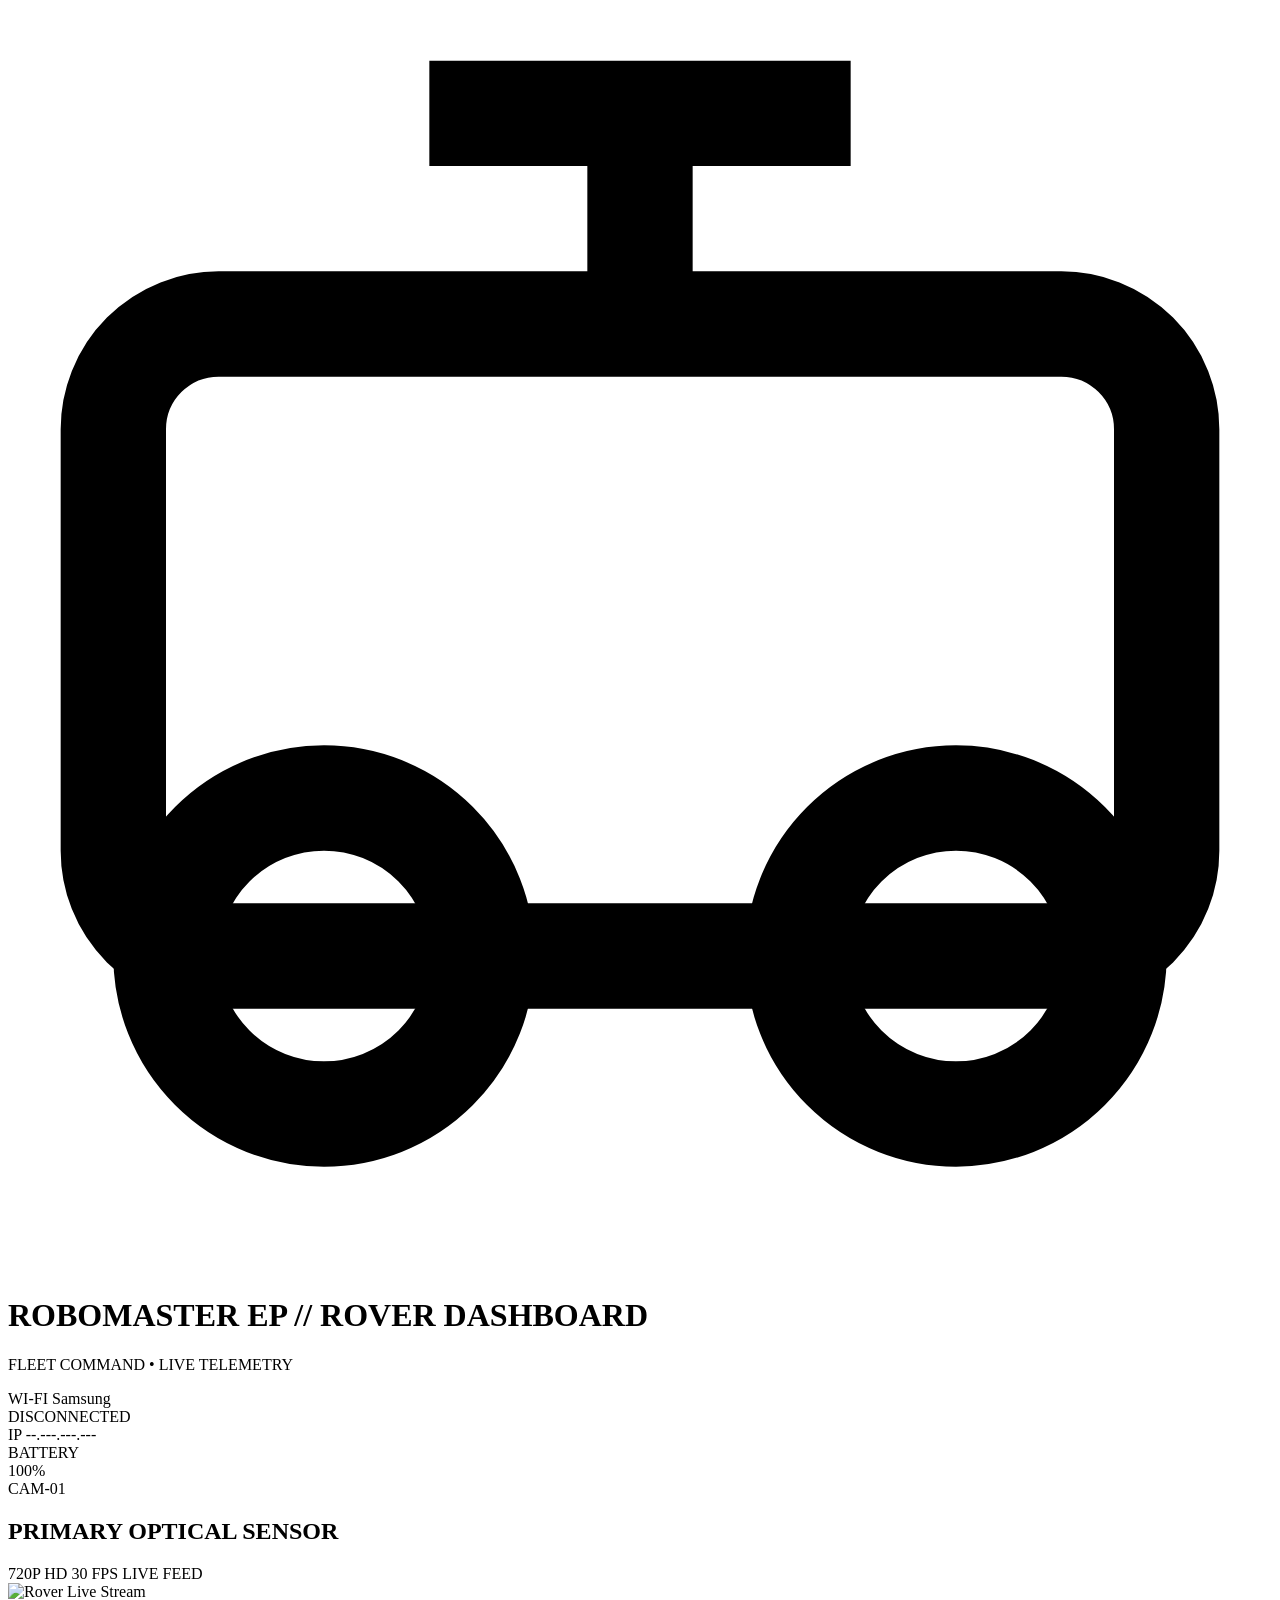
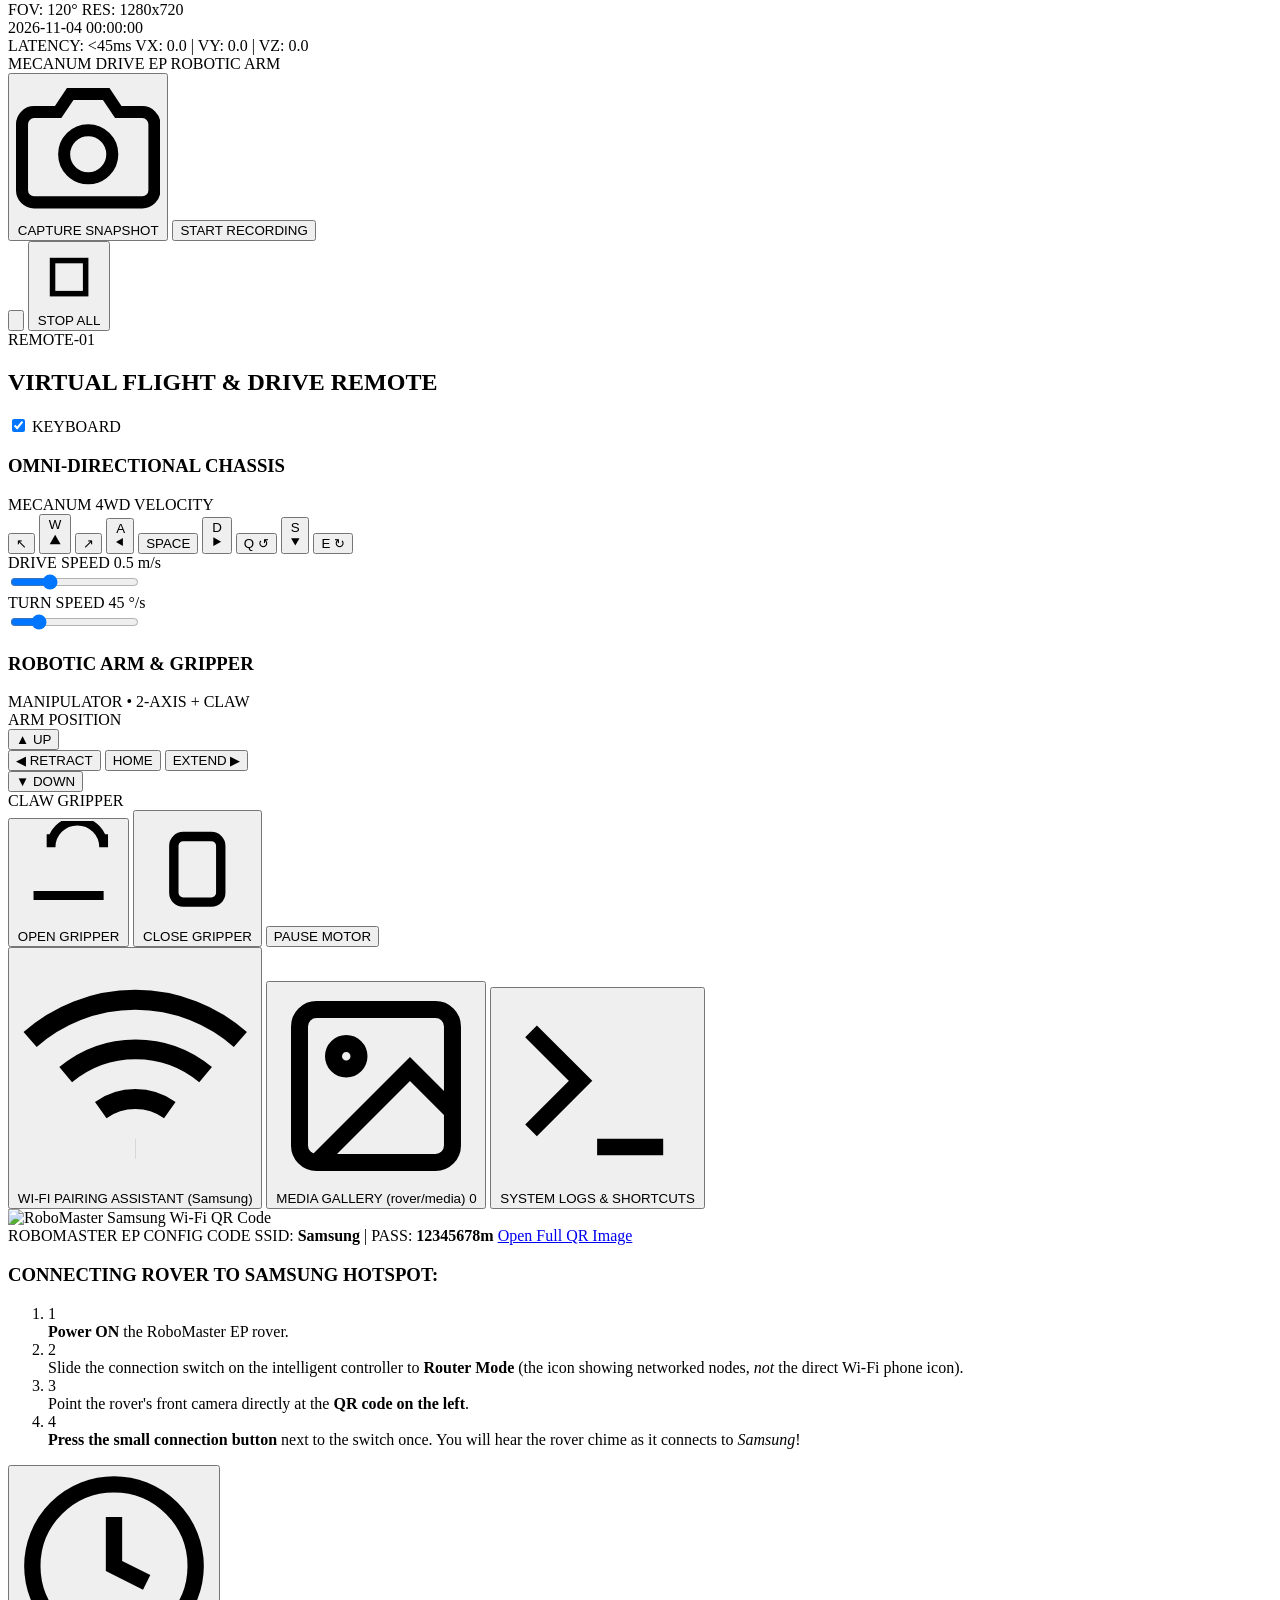
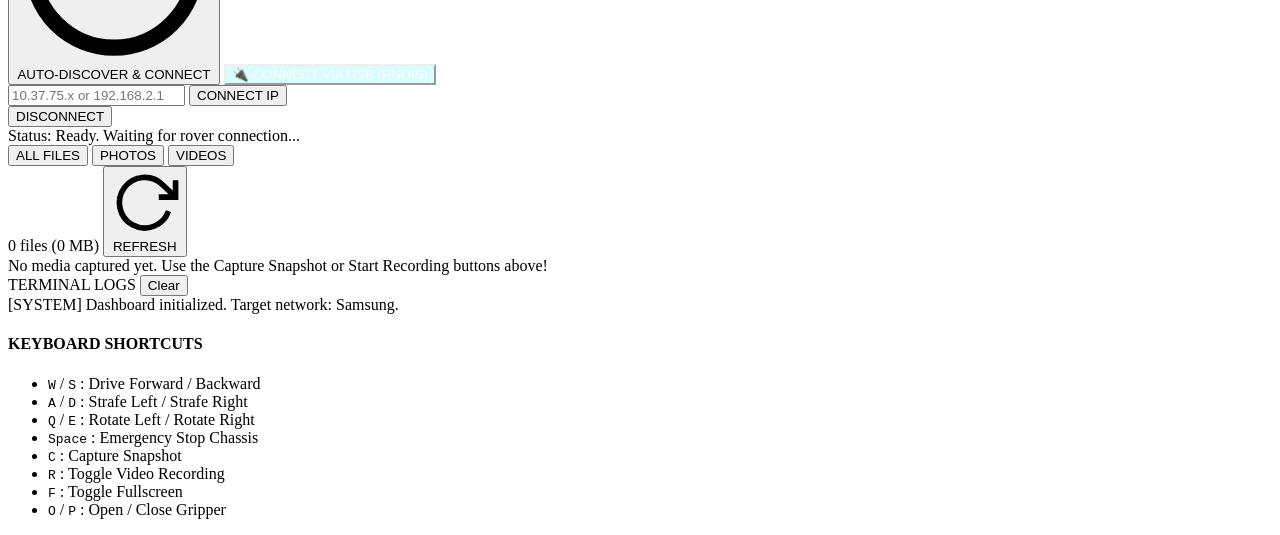
==== rover/templates/index.html @ 51dfbae3 "drone+rover" ====
<!DOCTYPE html>
<html lang="en">
<head>
  <meta charset="UTF-8">
  <meta name="viewport" content="width=device-width, initial-scale=1.0">
  <title>DJI RoboMaster EP Rover — Mission Command</title>
  <link rel="stylesheet" href="/static/css/style.css">
  <link rel="preconnect" href="https://fonts.googleapis.com">
  <link rel="preconnect" href="https://fonts.gstatic.com" crossorigin>
  <link href="https://fonts.googleapis.com/css2?family=Chakra+Petch:wght@400;500;600;700&family=JetBrains+Mono:wght@400;500;700&display=swap" rel="stylesheet">
</head>
<body>
  <div class="app-container">
    <!-- TOP NAVIGATION & STATUS BAR -->
    <header class="top-nav">
      <div class="nav-brand">
        <div class="logo-icon">
          <svg viewBox="0 0 24 24" fill="none" stroke="currentColor" stroke-width="2">
            <rect x="2" y="6" width="20" height="12" rx="2"></rect>
            <circle cx="6" cy="18" r="3"></circle>
            <circle cx="18" cy="18" r="3"></circle>
            <path d="M12 6V2"></path>
            <path d="M8 2h8"></path>
          </svg>
        </div>
        <div class="brand-text">
          <h1>ROBOMASTER EP <span>// ROVER DASHBOARD</span></h1>
          <p class="sub">FLEET COMMAND &bull; LIVE TELEMETRY</p>
        </div>
      </div>

      <div class="nav-metrics">
        <!-- Wi-Fi Network -->
        <div class="metric-pill">
          <span class="label">WI-FI</span>
          <span class="value" id="wifiSsid">Samsung</span>
        </div>

        <!-- Connection Status -->
        <div class="metric-pill status-pill" id="connStatusPill">
          <span class="indicator-dot" id="statusDot"></span>
          <span class="value" id="statusText">DISCONNECTED</span>
        </div>

        <!-- IP Address -->
        <div class="metric-pill">
          <span class="label">IP</span>
          <span class="value mono" id="roverIp">--.---.---.---</span>
        </div>

        <!-- Battery -->
        <div class="metric-pill battery-pill">
          <span class="label">BATTERY</span>
          <div class="battery-bar-wrap">
            <div class="battery-bar-fill" id="batteryBar" style="width: 100%;"></div>
          </div>
          <span class="value mono" id="batteryText">100%</span>
        </div>

        <!-- Live Recording Indicator -->
        <div class="metric-pill rec-pill" id="recPill" style="display: none;">
          <span class="rec-dot"></span>
          <span class="label">REC</span>
          <span class="value mono" id="recTimer">00:00</span>
        </div>
      </div>
    </header>

    <!-- MAIN DASHBOARD CONTENT -->
    <main class="dashboard-grid">
      <!-- LEFT COLUMN: VIDEO FEED & CAMERA CONTROLS -->
      <section class="video-section card">
        <div class="card-header">
          <div class="header-title">
            <span class="badge">CAM-01</span>
            <h2>PRIMARY OPTICAL SENSOR</h2>
          </div>
          <div class="header-tags">
            <span class="tag">720P HD</span>
            <span class="tag" id="fpsTag">30 FPS</span>
            <span class="tag live-tag">LIVE FEED</span>
          </div>
        </div>

        <div class="video-container" id="videoContainer">
          <img id="videoFeed" src="/video_feed" alt="Rover Live Stream">
          
          <!-- Tactical HUD Overlay -->
          <div class="hud-overlay">
            <div class="hud-corner top-left">
              <span>FOV: 120&deg;</span>
              <span>RES: 1280x720</span>
            </div>
            <div class="hud-corner top-right">
              <span id="hudTimestamp">2026-11-04 00:00:00</span>
              <span id="hudRecordingTag" class="hud-rec" style="display: none;">[RECORDING ACTIVE]</span>
            </div>
            <div class="hud-crosshair">
              <div class="crosshair-circle"></div>
              <div class="crosshair-line h-left"></div>
              <div class="crosshair-line h-right"></div>
              <div class="crosshair-line v-top"></div>
              <div class="crosshair-line v-bottom"></div>
            </div>
            <div class="hud-corner bottom-left">
              <span>LATENCY: &lt;45ms</span>
              <span id="hudSpeeds">VX: 0.0 | VY: 0.0 | VZ: 0.0</span>
            </div>
            <div class="hud-corner bottom-right">
              <span>MECANUM DRIVE</span>
              <span>EP ROBOTIC ARM</span>
            </div>
          </div>

          <!-- Flash Overlay for photo capture -->
          <div class="camera-flash" id="cameraFlash"></div>
        </div>

        <!-- Action Toolbar -->
        <div class="video-toolbar">
          <div class="btn-group primary-actions">
            <!-- Capture Snapshot -->
            <button class="btn btn-primary" id="btnCapture">
              <svg viewBox="0 0 24 24" fill="none" stroke="currentColor" stroke-width="2" class="btn-icon">
                <path d="M23 19a2 2 0 0 1-2 2H3a2 2 0 0 1-2-2V8a2 2 0 0 1 2-2h4l2-3h6l2 3h4a2 2 0 0 1 2 2z"></path>
                <circle cx="12" cy="13" r="4"></circle>
              </svg>
              <span>CAPTURE SNAPSHOT</span>
            </button>

            <!-- Start/Stop Recording -->
            <button class="btn btn-record" id="btnRecord">
              <span class="record-symbol"></span>
              <span id="recordBtnLabel">START RECORDING</span>
            </button>
          </div>

          <div class="btn-group secondary-actions">
            <!-- Fullscreen -->
            <button class="btn btn-secondary" id="btnFullscreen" title="Fullscreen Video">
              <svg viewBox="0 0 24 24" fill="none" stroke="currentColor" stroke-width="2" class="btn-icon">
                <path d="M8 3H5a2 2 0 0 0-2 2v3m18 0V5a2 2 0 0 0-2-2h-3m0 18h3a2 2 0 0 0 2-2v-3M3 16v3a2 2 0 0 0 2 2h3"></path>
              </svg>
            </button>

            <!-- Emergency Stop -->
            <button class="btn btn-danger" id="btnEmergencyStop" title="Emergency Stop Chassis">
              <svg viewBox="0 0 24 24" fill="none" stroke="currentColor" stroke-width="2" class="btn-icon">
                <rect x="6" y="6" width="12" height="12"></rect>
              </svg>
              <span>STOP ALL</span>
            </button>
          </div>
        </div>
      </section>

      <!-- RIGHT COLUMN: VIRTUAL REMOTE CONTROLLER -->
      <section class="controls-section card">
        <div class="card-header">
          <div class="header-title">
            <span class="badge">REMOTE-01</span>
            <h2>VIRTUAL FLIGHT &amp; DRIVE REMOTE</h2>
          </div>
          <div class="header-toggle">
            <label class="switch-wrap">
              <input type="checkbox" id="kbToggle" checked>
              <span class="switch-slider"></span>
              <span class="switch-label">KEYBOARD</span>
            </label>
          </div>
        </div>

        <div class="remote-body">
          <!-- CHASSIS SECTION -->
          <div class="control-panel">
            <div class="panel-heading">
              <h3>OMNI-DIRECTIONAL CHASSIS</h3>
              <span class="panel-subtitle">MECANUM 4WD VELOCITY</span>
            </div>

            <!-- Virtual D-PAD / Omnidirectional Pad -->
            <div class="dpad-container">
              <div class="dpad-grid">
                <!-- Diagonal Left-Forward -->
                <button class="dpad-btn diag-btn" data-vx="0.4" data-vy="-0.4" data-vz="0" title="Diagonal Forward-Left">
                  &#8598;
                </button>
                <!-- Forward -->
                <button class="dpad-btn primary-dir" id="btnFwd" data-vx="0.5" data-vy="0" data-vz="0" title="Forward (W)">
                  <span class="key-hint">W</span>
                  <svg viewBox="0 0 24 24" fill="currentColor"><polygon points="12,4 4,18 20,18"/></svg>
                </button>
                <!-- Diagonal Right-Forward -->
                <button class="dpad-btn diag-btn" data-vx="0.4" data-vy="0.4" data-vz="0" title="Diagonal Forward-Right">
                  &#8599;
                </button>

                <!-- Strafe Left -->
                <button class="dpad-btn primary-dir" id="btnLeft" data-vx="0" data-vy="-0.5" data-vz="0" title="Strafe Left (A)">
                  <span class="key-hint">A</span>
                  <svg viewBox="0 0 24 24" fill="currentColor"><polygon points="4,12 18,4 18,20"/></svg>
                </button>
                <!-- Stop Center -->
                <button class="dpad-btn center-stop" id="btnStop" data-vx="0" data-vy="0" data-vz="0" title="Stop (Space)">
                  <span class="key-hint">SPACE</span>
                  <div class="stop-box"></div>
                </button>
                <!-- Strafe Right -->
                <button class="dpad-btn primary-dir" id="btnRight" data-vx="0" data-vy="0.5" data-vz="0" title="Strafe Right (D)">
                  <span class="key-hint">D</span>
                  <svg viewBox="0 0 24 24" fill="currentColor"><polygon points="20,12 6,4 6,20"/></svg>
                </button>

                <!-- Rotate Left -->
                <button class="dpad-btn rotate-btn" id="btnRotLeft" data-vx="0" data-vy="0" data-vz="-45" title="Rotate Left (Q)">
                  <span class="key-hint">Q</span>
                  &#8634;
                </button>
                <!-- Backward -->
                <button class="dpad-btn primary-dir" id="btnBack" data-vx="-0.5" data-vy="0" data-vz="0" title="Backward (S)">
                  <span class="key-hint">S</span>
                  <svg viewBox="0 0 24 24" fill="currentColor"><polygon points="12,20 4,6 20,6"/></svg>
                </button>
                <!-- Rotate Right -->
                <button class="dpad-btn rotate-btn" id="btnRotRight" data-vx="0" data-vy="0" data-vz="45" title="Rotate Right (E)">
                  <span class="key-hint">E</span>
                  &#8635;
                </button>
              </div>
            </div>

            <!-- Speed Sliders -->
            <div class="sliders-wrap">
              <div class="slider-row">
                <div class="slider-meta">
                  <span class="slider-name">DRIVE SPEED</span>
                  <span class="slider-val" id="driveSpeedVal">0.5 m/s</span>
                </div>
                <input type="range" id="driveSpeedRange" min="0.1" max="1.5" step="0.1" value="0.5">
              </div>

              <div class="slider-row">
                <div class="slider-meta">
                  <span class="slider-name">TURN SPEED</span>
                  <span class="slider-val" id="turnSpeedVal">45 &deg;/s</span>
                </div>
                <input type="range" id="turnSpeedRange" min="15" max="180" step="5" value="45">
              </div>
            </div>
          </div>

          <!-- ROBOTIC ARM & GRIPPER SECTION -->
          <div class="control-panel">
            <div class="panel-heading">
              <h3>ROBOTIC ARM &amp; GRIPPER</h3>
              <span class="panel-subtitle" id="armStatusSubtitle">MANIPULATOR &bull; 2-AXIS + CLAW</span>
            </div>

            <div class="arm-gripper-grid">
              <!-- Arm Controls -->
              <div class="sub-ctrl-box">
                <span class="box-title">ARM POSITION</span>
                <div class="arm-buttons">
                  <button class="btn btn-ctrl" id="btnArmUp" data-x="0" data-y="20" title="Arm Pitch Up">
                    <span>&#9650; UP</span>
                  </button>
                  <div class="arm-h-row">
                    <button class="btn btn-ctrl" id="btnArmBack" data-x="-20" data-y="0" title="Arm Retract">
                      <span>&#9664; RETRACT</span>
                    </button>
                    <button class="btn btn-ctrl btn-recenter" id="btnArmRecenter" title="Arm Reset">
                      <span>HOME</span>
                    </button>
                    <button class="btn btn-ctrl" id="btnArmFwd" data-x="20" data-y="0" title="Arm Extend">
                      <span>EXTEND &#9654;</span>
                    </button>
                  </div>
                  <button class="btn btn-ctrl" id="btnArmDown" data-x="0" data-y="-20" title="Arm Pitch Down">
                    <span>&#9660; DOWN</span>
                  </button>
                </div>
              </div>

              <!-- Gripper Controls -->
              <div class="sub-ctrl-box">
                <span class="box-title">CLAW GRIPPER</span>
                <div class="gripper-buttons">
                  <button class="btn btn-ctrl btn-gripper-open" id="btnGripperOpen" data-action="open">
                    <svg viewBox="0 0 24 24" fill="none" stroke="currentColor" stroke-width="2" class="btn-icon">
                      <path d="M8 3v3a6 6 0 0 1 12 0V3"></path>
                      <path d="M4 17h16"></path>
                    </svg>
                    <span>OPEN GRIPPER</span>
                  </button>

                  <button class="btn btn-ctrl btn-gripper-close" id="btnGripperClose" data-action="close">
                    <svg viewBox="0 0 24 24" fill="none" stroke="currentColor" stroke-width="2" class="btn-icon">
                      <rect x="7" y="5" width="10" height="14" rx="2"></rect>
                    </svg>
                    <span>CLOSE GRIPPER</span>
                  </button>

                  <button class="btn btn-ctrl" id="btnGripperPause" data-action="pause">
                    <span>PAUSE MOTOR</span>
                  </button>
                </div>
              </div>
            </div>
          </div>
        </div>
      </section>
    </main>

    <!-- BOTTOM SECTION: TABS (WIFI SETUP / MEDIA GALLERY / SYSTEM LOGS) -->
    <section class="bottom-tabs card">
      <div class="tabs-header">
        <button class="tab-btn active" data-tab="tabWifi">
          <svg viewBox="0 0 24 24" fill="none" stroke="currentColor" stroke-width="2" class="tab-icon">
            <path d="M5 12.55a11 11 0 0 1 14.08 0"></path>
            <path d="M1.42 9a16 16 0 0 1 21.16 0"></path>
            <path d="M8.53 16.11a6 6 0 0 1 6.95 0"></path>
            <line x1="12" y1="20" x2="12.01" y2="20"></line>
          </svg>
          <span>WI-FI PAIRING ASSISTANT (Samsung)</span>
        </button>

        <button class="tab-btn" data-tab="tabMedia">
          <svg viewBox="0 0 24 24" fill="none" stroke="currentColor" stroke-width="2" class="tab-icon">
            <rect x="3" y="3" width="18" height="18" rx="2"></rect>
            <circle cx="8.5" cy="8.5" r="1.5"></circle>
            <polyline points="21 15 16 10 5 21"></polyline>
          </svg>
          <span>MEDIA GALLERY (rover/media)</span>
          <span class="pill-badge" id="mediaCountBadge">0</span>
        </button>

        <button class="tab-btn" data-tab="tabLogs">
          <svg viewBox="0 0 24 24" fill="none" stroke="currentColor" stroke-width="2" class="tab-icon">
            <polyline points="4 17 10 11 4 5"></polyline>
            <line x1="12" y1="19" x2="20" y2="19"></line>
          </svg>
          <span>SYSTEM LOGS &amp; SHORTCUTS</span>
        </button>
      </div>

      <div class="tabs-body">
        <!-- TAB 1: WI-FI SETUP -->
        <div class="tab-pane active" id="tabWifi">
          <div class="wifi-setup-grid">
            <!-- QR Code Card -->
            <div class="qr-display-box">
              <div class="qr-frame">
                <img id="qrCodeImg" src="/api/wifi/qr" alt="RoboMaster Samsung Wi-Fi QR Code">
              </div>
              <div class="qr-meta">
                <span class="qr-title">ROBOMASTER EP CONFIG CODE</span>
                <span class="qr-creds">SSID: <strong>Samsung</strong> | PASS: <strong>12345678m</strong></span>
                <a href="/api/wifi/qr" target="_blank" class="link-btn">Open Full QR Image</a>
              </div>
            </div>

            <!-- Instructions & Actions -->
            <div class="wifi-instructions">
              <h3>CONNECTING ROVER TO SAMSUNG HOTSPOT:</h3>
              <ol class="step-list">
                <li>
                  <div class="step-num">1</div>
                  <div class="step-text">
                    <strong>Power ON</strong> the RoboMaster EP rover.
                  </div>
                </li>
                <li>
                  <div class="step-num">2</div>
                  <div class="step-text">
                    Slide the connection switch on the intelligent controller to <strong>Router Mode</strong> (the icon showing networked nodes, <em>not</em> the direct Wi-Fi phone icon).
                  </div>
                </li>
                <li>
                  <div class="step-num">3</div>
                  <div class="step-text">
                    Point the rover's front camera directly at the <strong>QR code on the left</strong>.
                  </div>
                </li>
                <li>
                  <div class="step-num">4</div>
                  <div class="step-text">
                    <strong>Press the small connection button</strong> next to the switch once. You will hear the rover chime as it connects to <em>Samsung</em>!
                  </div>
                </li>
              </ol>

              <div class="wifi-action-bar">
                <button class="btn btn-primary" id="btnAutoConnect">
                  <svg viewBox="0 0 24 24" fill="none" stroke="currentColor" stroke-width="2" class="btn-icon">
                    <circle cx="12" cy="12" r="10"></circle>
                    <polyline points="12 6 12 12 16 14"></polyline>
                  </svg>
                  <span>AUTO-DISCOVER &amp; CONNECT</span>
                </button>

                <button class="btn btn-secondary" id="btnUsbConnect" style="background: rgba(0, 240, 255, 0.15); border-color: var(--accent-cyan); color: #fff;" title="Connect directly via USB Cable (RNDIS)">
                  <span>🔌 CONNECT VIA USB (RNDIS)</span>
                </button>

                <div class="manual-ip-wrap">
                  <input type="text" id="manualIpInput" placeholder="10.37.75.x or 192.168.2.1">
                  <button class="btn btn-secondary" id="btnManualConnect">CONNECT IP</button>
                </div>

                <button class="btn btn-danger" id="btnDisconnect">DISCONNECT</button>
              </div>

              <div class="wifi-status-alert" id="wifiStatusAlert">
                Status: Ready. Waiting for rover connection...
              </div>
            </div>
          </div>
        </div>

        <!-- TAB 2: MEDIA GALLERY -->
        <div class="tab-pane" id="tabMedia">
          <div class="gallery-toolbar">
            <div class="gallery-filters">
              <button class="filter-btn active" data-filter="all">ALL FILES</button>
              <button class="filter-btn" data-filter="image">PHOTOS</button>
              <button class="filter-btn" data-filter="video">VIDEOS</button>
            </div>
            <div class="gallery-meta">
              <span id="galleryStats">0 files (0 MB)</span>
              <button class="btn btn-secondary btn-sm" id="btnRefreshGallery">
                <svg viewBox="0 0 24 24" fill="none" stroke="currentColor" stroke-width="2" class="btn-icon">
                  <polyline points="23 4 23 10 17 10"></polyline>
                  <path d="M20.49 15a9 9 0 1 1-2.12-9.36L23 10"></path>
                </svg>
                <span>REFRESH</span>
              </button>
            </div>
          </div>

          <div class="media-grid" id="mediaGrid">
            <!-- Dynamically populated -->
            <div class="empty-state">No media captured yet. Use the Capture Snapshot or Start Recording buttons above!</div>
          </div>
        </div>

        <!-- TAB 3: SYSTEM LOGS -->
        <div class="tab-pane" id="tabLogs">
          <div class="logs-grid">
            <div class="log-console-box">
              <div class="console-header">
                <span>TERMINAL LOGS</span>
                <button class="btn-text" id="btnClearLogs">Clear</button>
              </div>
              <div class="log-stream" id="logStream">
                <div class="log-line info">[SYSTEM] Dashboard initialized. Target network: Samsung.</div>
              </div>
            </div>

            <div class="cheatsheet-box">
              <h4>KEYBOARD SHORTCUTS</h4>
              <ul class="shortcut-list">
                <li><kbd>W</kbd> / <kbd>S</kbd> : Drive Forward / Backward</li>
                <li><kbd>A</kbd> / <kbd>D</kbd> : Strafe Left / Strafe Right</li>
                <li><kbd>Q</kbd> / <kbd>E</kbd> : Rotate Left / Rotate Right</li>
                <li><kbd>Space</kbd> : Emergency Stop Chassis</li>
                <li><kbd>C</kbd> : Capture Snapshot</li>
                <li><kbd>R</kbd> : Toggle Video Recording</li>
                <li><kbd>F</kbd> : Toggle Fullscreen</li>
                <li><kbd>O</kbd> / <kbd>P</kbd> : Open / Close Gripper</li>
              </ul>
            </div>
          </div>
        </div>
      </div>
    </section>
  </div>

  <!-- MEDIA PREVIEW MODAL -->
  <div class="modal-backdrop" id="mediaModal" style="display: none;">
    <div class="modal-content">
      <div class="modal-header">
        <h3 id="modalTitle">File Preview</h3>
        <button class="modal-close" id="modalClose">&times;</button>
      </div>
      <div class="modal-body" id="modalBody">
        <!-- Render image or video -->
      </div>
      <div class="modal-footer">
        <a href="#" download id="modalDownloadBtn" class="btn btn-primary">DOWNLOAD</a>
        <button id="modalDeleteBtn" class="btn btn-danger">DELETE</button>
      </div>
    </div>
  </div>

  <script src="/static/js/dashboard.js"></script>
</body>
</html>
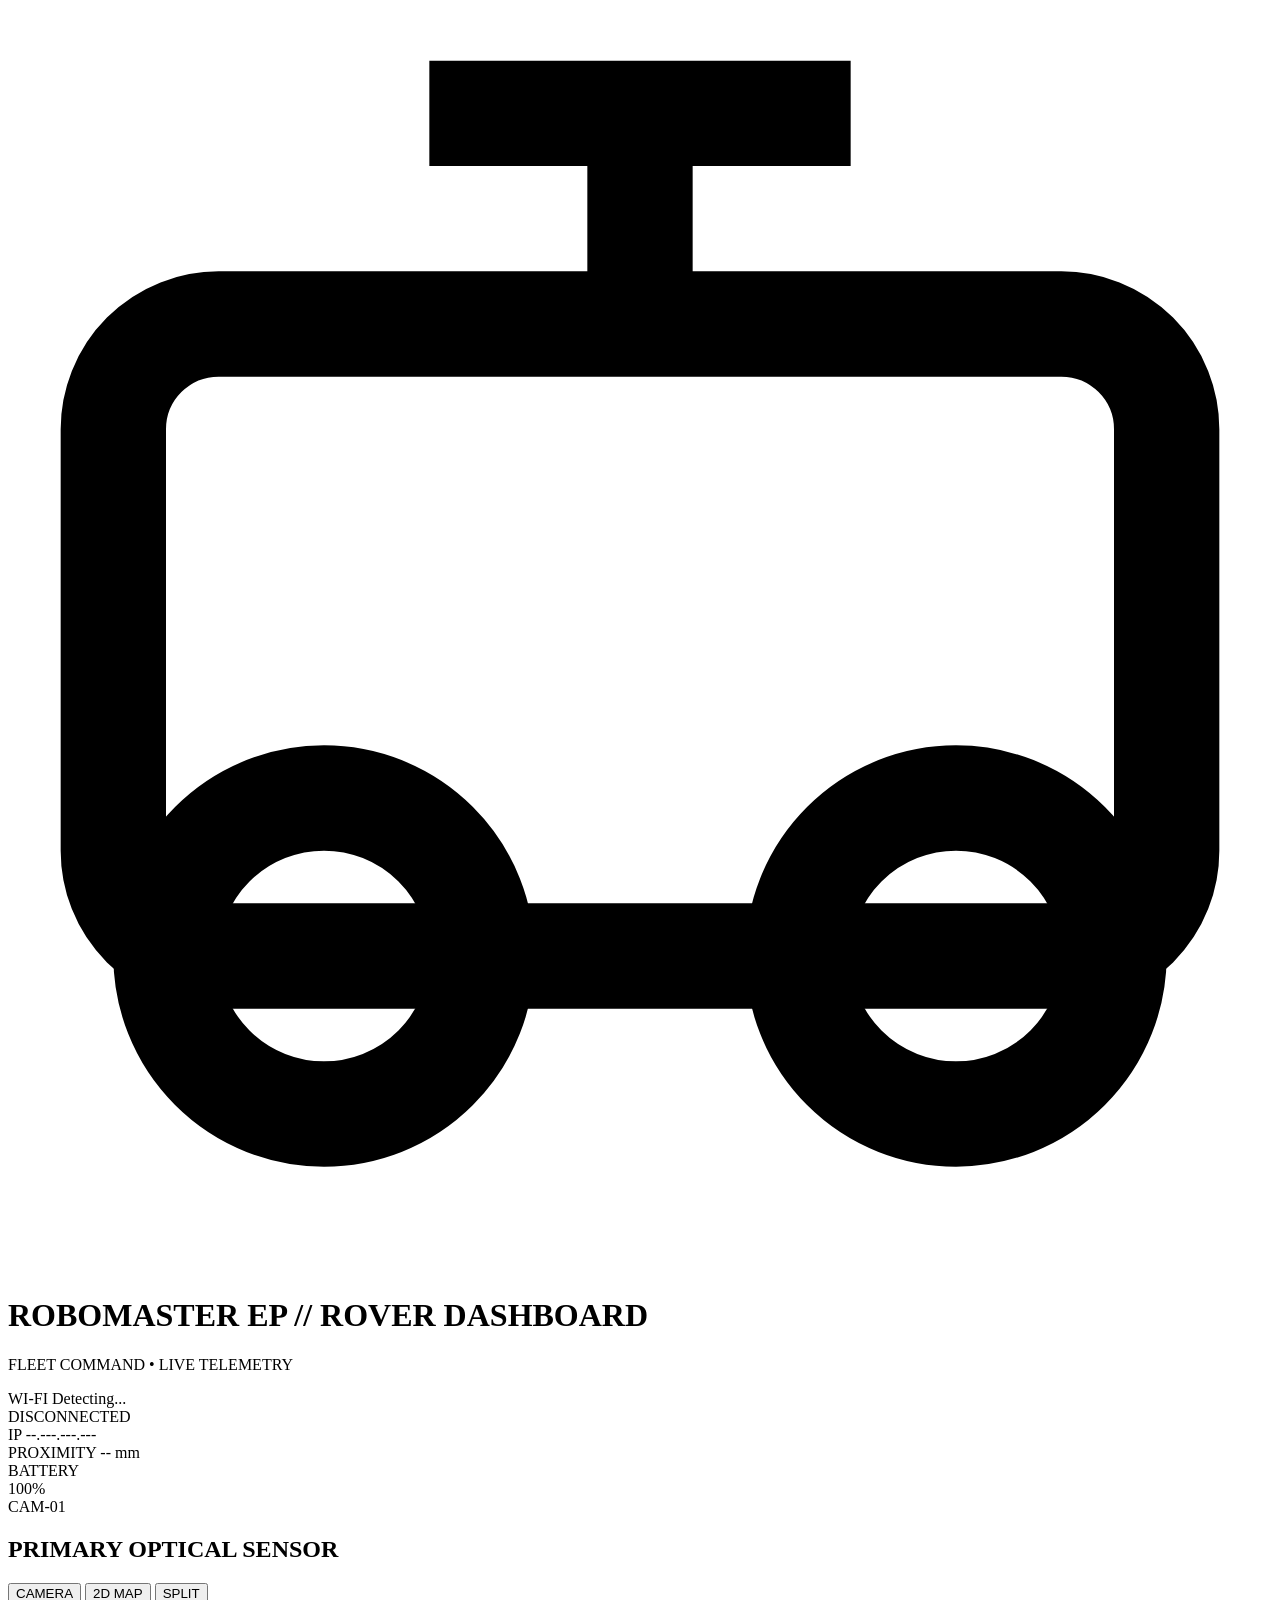
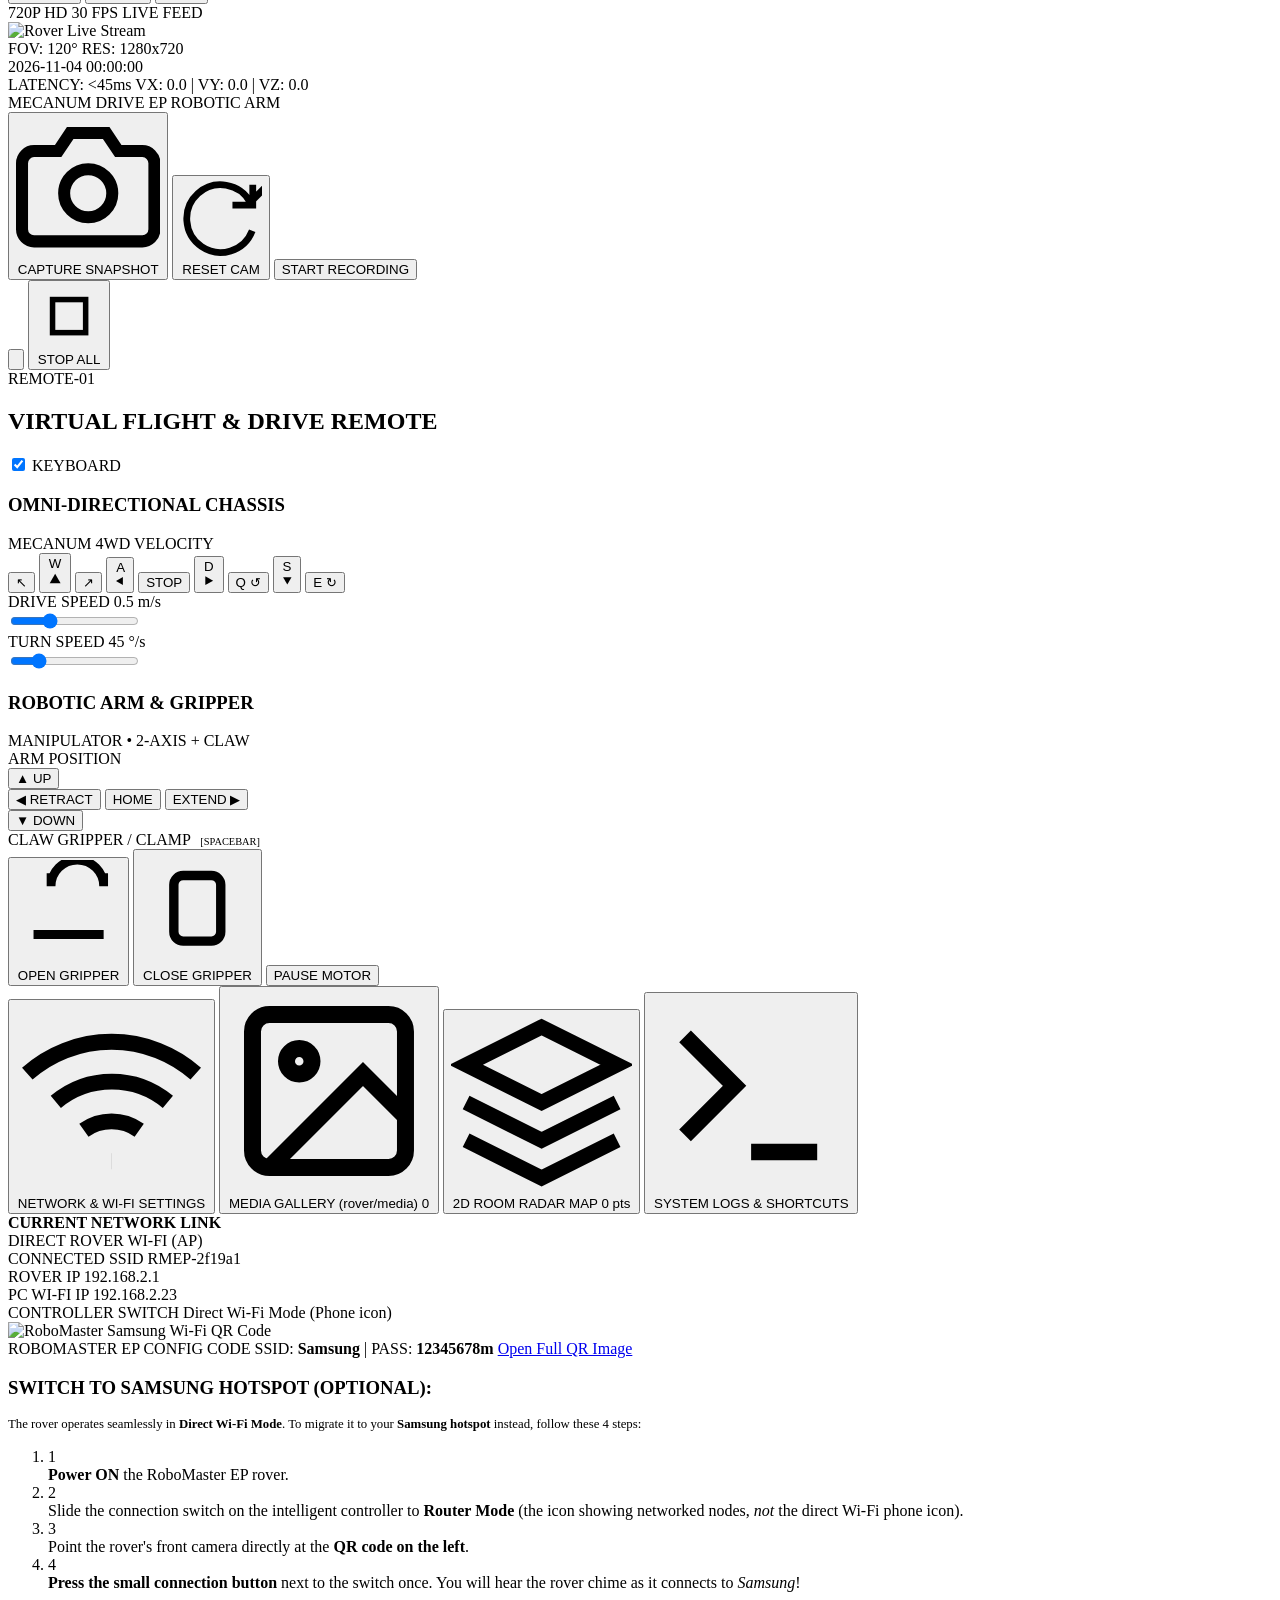
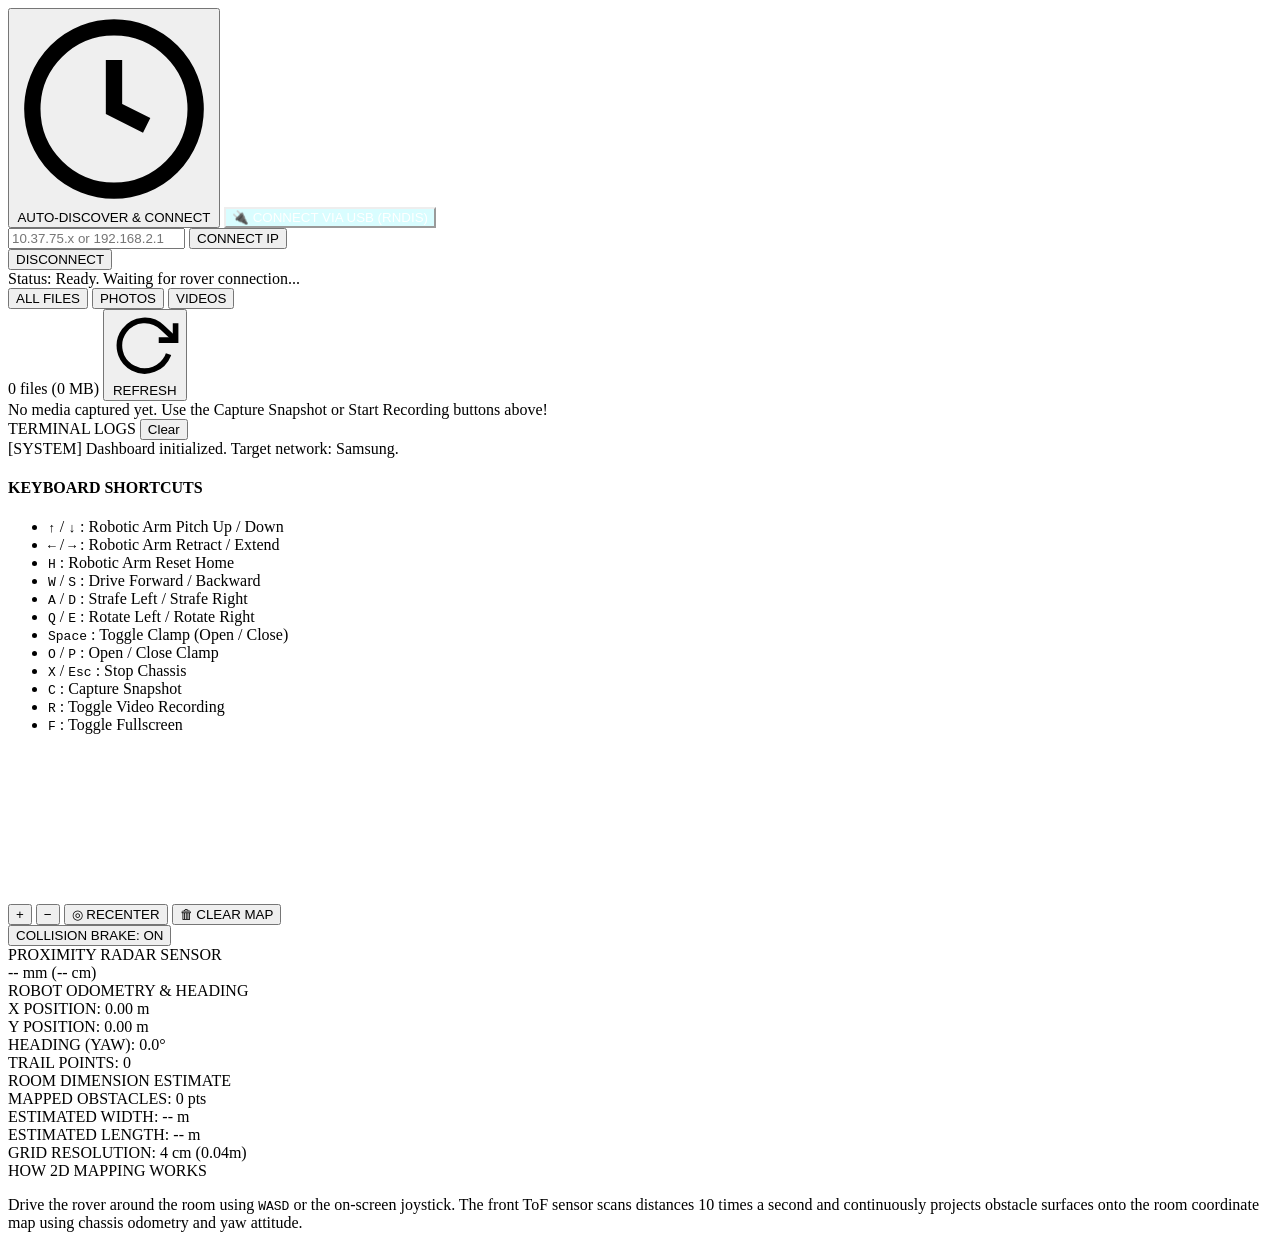
==== commit e166cf3e: "feat(rover): add 2D room SLAM mapping, ToF collision avoidance, and keyboard arm/clamp controls" ====
--- a/rover/templates/index.html
+++ b/rover/templates/index.html
@@ -31,9 +31,9 @@
 
       <div class="nav-metrics">
         <!-- Wi-Fi Network -->
-        <div class="metric-pill">
+        <div class="metric-pill" title="Active Wi-Fi Network">
           <span class="label">WI-FI</span>
-          <span class="value" id="wifiSsid">Samsung</span>
+          <span class="value" id="wifiSsid">Detecting...</span>
         </div>
 
         <!-- Connection Status -->
@@ -46,6 +46,13 @@
         <div class="metric-pill">
           <span class="label">IP</span>
           <span class="value mono" id="roverIp">--.---.---.---</span>
+        </div>
+
+        <!-- Proximity / Collision Status -->
+        <div class="metric-pill proximity-pill" id="proximityPill">
+          <span class="indicator-dot" id="proximityDot"></span>
+          <span class="label">PROXIMITY</span>
+          <span class="value mono" id="hudDistance">-- mm</span>
         </div>
 
         <!-- Battery -->
@@ -72,48 +79,90 @@
       <section class="video-section card">
         <div class="card-header">
           <div class="header-title">
-            <span class="badge">CAM-01</span>
-            <h2>PRIMARY OPTICAL SENSOR</h2>
+            <span class="badge" id="viewModeBadge">CAM-01</span>
+            <h2 id="viewModeTitle">PRIMARY OPTICAL SENSOR</h2>
+          </div>
+          <!-- View Mode Switcher -->
+          <div class="view-mode-switcher">
+            <button class="view-mode-btn active" data-mode="camera" id="btnModeCam">CAMERA</button>
+            <button class="view-mode-btn" data-mode="map" id="btnModeMap">2D MAP</button>
+            <button class="view-mode-btn" data-mode="split" id="btnModeSplit">SPLIT</button>
           </div>
           <div class="header-tags">
             <span class="tag">720P HD</span>
             <span class="tag" id="fpsTag">30 FPS</span>
-            <span class="tag live-tag">LIVE FEED</span>
-          </div>
-        </div>
-
-        <div class="video-container" id="videoContainer">
-          <img id="videoFeed" src="/video_feed" alt="Rover Live Stream">
-          
-          <!-- Tactical HUD Overlay -->
-          <div class="hud-overlay">
-            <div class="hud-corner top-left">
-              <span>FOV: 120&deg;</span>
-              <span>RES: 1280x720</span>
-            </div>
-            <div class="hud-corner top-right">
-              <span id="hudTimestamp">2026-11-04 00:00:00</span>
-              <span id="hudRecordingTag" class="hud-rec" style="display: none;">[RECORDING ACTIVE]</span>
-            </div>
-            <div class="hud-crosshair">
-              <div class="crosshair-circle"></div>
-              <div class="crosshair-line h-left"></div>
-              <div class="crosshair-line h-right"></div>
-              <div class="crosshair-line v-top"></div>
-              <div class="crosshair-line v-bottom"></div>
-            </div>
-            <div class="hud-corner bottom-left">
-              <span>LATENCY: &lt;45ms</span>
-              <span id="hudSpeeds">VX: 0.0 | VY: 0.0 | VZ: 0.0</span>
-            </div>
-            <div class="hud-corner bottom-right">
-              <span>MECANUM DRIVE</span>
-              <span>EP ROBOTIC ARM</span>
-            </div>
-          </div>
-
-          <!-- Flash Overlay for photo capture -->
-          <div class="camera-flash" id="cameraFlash"></div>
+            <span class="tag live-tag" id="liveTag">LIVE FEED</span>
+          </div>
+        </div>
+
+        <div class="viewport-wrapper" id="viewportWrapper">
+          <div class="video-container" id="videoContainer">
+            <img id="videoFeed" src="/video_feed" alt="Rover Live Stream">
+            
+            <!-- Tactical HUD Overlay -->
+            <div class="hud-overlay">
+              <div class="hud-corner top-left">
+                <span>FOV: 120&deg;</span>
+                <span>RES: 1280x720</span>
+              </div>
+              <div class="hud-corner top-right">
+                <span id="hudTimestamp">2026-11-04 00:00:00</span>
+                <span id="hudRecordingTag" class="hud-rec" style="display: none;">[RECORDING ACTIVE]</span>
+              </div>
+              <div class="hud-crosshair">
+                <div class="crosshair-circle"></div>
+                <div class="crosshair-line h-left"></div>
+                <div class="crosshair-line h-right"></div>
+                <div class="crosshair-line v-top"></div>
+                <div class="crosshair-line v-bottom"></div>
+              </div>
+              <div class="hud-corner bottom-left">
+                <span>LATENCY: &lt;45ms</span>
+                <span id="hudSpeeds">VX: 0.0 | VY: 0.0 | VZ: 0.0</span>
+              </div>
+              <div class="hud-corner bottom-right">
+                <span>MECANUM DRIVE</span>
+                <span>EP ROBOTIC ARM</span>
+              </div>
+            </div>
+
+            <!-- Flash Overlay for photo capture -->
+            <div class="camera-flash" id="cameraFlash"></div>
+          </div>
+
+          <!-- 2D SLAM ROOM MAP CONTAINER -->
+          <div class="slam-map-container" id="slamMapContainer" style="display: none;">
+            <canvas id="slamCanvas"></canvas>
+            
+            <!-- Tactical SLAM HUD Overlay -->
+            <div class="hud-overlay map-hud-overlay">
+              <div class="hud-corner top-left">
+                <span>SLAM: 2D ROOM RADAR</span>
+                <span id="mapPoseHud">POSE: X: 0.00m | Y: 0.00m</span>
+                <span id="mapYawHud">HEADING: 0.0&deg;</span>
+              </div>
+              <div class="hud-corner top-right">
+                <span id="mapObstacleCountHud">OBSTACLES: 0 PTS</span>
+                <span id="mapDistanceHud">RANGE: -- mm</span>
+                <span id="mapCollisionAlertHud" class="map-collision-alert" style="display: none;">[AUTO-BRAKE ACTIVE]</span>
+              </div>
+              <div class="map-quick-controls">
+                <button class="map-tool-btn" id="btnMapZoomIn" title="Zoom In">+</button>
+                <button class="map-tool-btn" id="btnMapZoomOut" title="Zoom Out">&minus;</button>
+                <button class="map-tool-btn" id="btnMapCenter" title="Recenter View">&#9678;</button>
+                <button class="map-tool-btn" id="btnMapClear" title="Clear Map Obstacles">&#128465; CLEAR</button>
+                <button class="map-tool-btn btn-brake-toggle active" id="btnToggleBrake" title="Toggle Auto-Braking">BRAKE: ON</button>
+              </div>
+              <div class="hud-corner bottom-left">
+                <span>GRID: 0.5m &bull; RES: 4cm</span>
+                <span id="mapDimensionHud">ROOM EST: -- x -- m</span>
+              </div>
+              <div class="hud-corner bottom-right">
+                <span>TOF SENSOR 10Hz</span>
+                <span>CHASSIS ODOMETRY</span>
+              </div>
+            </div>
+          </div>
         </div>
 
         <!-- Action Toolbar -->
@@ -128,6 +177,14 @@
               <span>CAPTURE SNAPSHOT</span>
             </button>
 
+            <!-- Reset Camera Stream -->
+            <button class="btn btn-secondary" id="btnRestartCamera" title="Restart Camera Video Stream">
+              <svg viewBox="0 0 24 24" fill="none" stroke="currentColor" stroke-width="2" class="btn-icon">
+                <path d="M21.5 2v6h-6M21.34 15.57a10 10 0 1 1-.57-8.38l5.67-5.67"></path>
+              </svg>
+              <span>RESET CAM</span>
+            </button>
+
             <!-- Start/Stop Recording -->
             <button class="btn btn-record" id="btnRecord">
               <span class="record-symbol"></span>
@@ -201,8 +258,8 @@
                   <svg viewBox="0 0 24 24" fill="currentColor"><polygon points="4,12 18,4 18,20"/></svg>
                 </button>
                 <!-- Stop Center -->
-                <button class="dpad-btn center-stop" id="btnStop" data-vx="0" data-vy="0" data-vz="0" title="Stop (Space)">
-                  <span class="key-hint">SPACE</span>
+                <button class="dpad-btn center-stop" id="btnStop" data-vx="0" data-vy="0" data-vz="0" title="Stop Chassis (X / Esc)">
+                  <span class="key-hint">STOP</span>
                   <div class="stop-box"></div>
                 </button>
                 <!-- Strafe Right -->
@@ -283,7 +340,7 @@
 
               <!-- Gripper Controls -->
               <div class="sub-ctrl-box">
-                <span class="box-title">CLAW GRIPPER</span>
+                <span class="box-title">CLAW GRIPPER / CLAMP <span style="font-size:0.65rem;color:var(--accent-cyan);font-weight:normal;margin-left:6px;">[SPACEBAR]</span></span>
                 <div class="gripper-buttons">
                   <button class="btn btn-ctrl btn-gripper-open" id="btnGripperOpen" data-action="open">
                     <svg viewBox="0 0 24 24" fill="none" stroke="currentColor" stroke-width="2" class="btn-icon">
@@ -321,7 +378,7 @@
             <path d="M8.53 16.11a6 6 0 0 1 6.95 0"></path>
             <line x1="12" y1="20" x2="12.01" y2="20"></line>
           </svg>
-          <span>WI-FI PAIRING ASSISTANT (Samsung)</span>
+          <span>NETWORK &amp; WI-FI SETTINGS</span>
         </button>
 
         <button class="tab-btn" data-tab="tabMedia">
@@ -334,6 +391,16 @@
           <span class="pill-badge" id="mediaCountBadge">0</span>
         </button>
 
+        <button class="tab-btn" data-tab="tabMap">
+          <svg viewBox="0 0 24 24" fill="none" stroke="currentColor" stroke-width="2" class="tab-icon">
+            <polygon points="12 2 2 7 12 12 22 7 12 2"></polygon>
+            <polyline points="2 17 12 22 22 17"></polyline>
+            <polyline points="2 12 12 17 22 12"></polyline>
+          </svg>
+          <span>2D ROOM RADAR MAP</span>
+          <span class="pill-badge" id="mapPointsBadge">0 pts</span>
+        </button>
+
         <button class="tab-btn" data-tab="tabLogs">
           <svg viewBox="0 0 24 24" fill="none" stroke="currentColor" stroke-width="2" class="tab-icon">
             <polyline points="4 17 10 11 4 5"></polyline>
@@ -344,8 +411,37 @@
       </div>
 
       <div class="tabs-body">
-        <!-- TAB 1: WI-FI SETUP -->
+        <!-- TAB 1: WI-FI SETUP & NETWORK STATUS -->
         <div class="tab-pane active" id="tabWifi">
+          <!-- Active Network Status Box -->
+          <div class="active-network-card" id="activeNetworkCard">
+            <div class="net-status-header">
+              <div class="net-title-group">
+                <span class="net-pulse-dot" id="netPulseDot"></span>
+                <strong id="activeConnTitle">CURRENT NETWORK LINK</strong>
+              </div>
+              <span class="badge badge-success" id="activeConnModeBadge">DIRECT ROVER WI-FI (AP)</span>
+            </div>
+            <div class="net-details-grid">
+              <div class="net-item">
+                <span class="net-label">CONNECTED SSID</span>
+                <span class="net-val" id="netDetailSsid">RMEP-2f19a1</span>
+              </div>
+              <div class="net-item">
+                <span class="net-label">ROVER IP</span>
+                <span class="net-val mono" id="netDetailRoverIp">192.168.2.1</span>
+              </div>
+              <div class="net-item">
+                <span class="net-label">PC WI-FI IP</span>
+                <span class="net-val mono" id="netDetailLocalIp">192.168.2.23</span>
+              </div>
+              <div class="net-item">
+                <span class="net-label">CONTROLLER SWITCH</span>
+                <span class="net-val" id="netDetailSwitchMode">Direct Wi-Fi Mode (Phone icon)</span>
+              </div>
+            </div>
+          </div>
+
           <div class="wifi-setup-grid">
             <!-- QR Code Card -->
             <div class="qr-display-box">
@@ -361,7 +457,10 @@
 
             <!-- Instructions & Actions -->
             <div class="wifi-instructions">
-              <h3>CONNECTING ROVER TO SAMSUNG HOTSPOT:</h3>
+              <h3>SWITCH TO SAMSUNG HOTSPOT (OPTIONAL):</h3>
+              <p style="font-size:0.8rem;color:var(--text-muted);margin-bottom:0.75rem;">
+                The rover operates seamlessly in <strong>Direct Wi-Fi Mode</strong>. To migrate it to your <strong>Samsung hotspot</strong> instead, follow these 4 steps:
+              </p>
               <ol class="step-list">
                 <li>
                   <div class="step-num">1</div>
@@ -459,15 +558,113 @@
             <div class="cheatsheet-box">
               <h4>KEYBOARD SHORTCUTS</h4>
               <ul class="shortcut-list">
+                <li><kbd>&uarr;</kbd> / <kbd>&darr;</kbd> : Robotic Arm Pitch Up / Down</li>
+                <li><kbd>&larr;</kbd> / <kbd>&rarr;</kbd> : Robotic Arm Retract / Extend</li>
+                <li><kbd>H</kbd> : Robotic Arm Reset Home</li>
                 <li><kbd>W</kbd> / <kbd>S</kbd> : Drive Forward / Backward</li>
                 <li><kbd>A</kbd> / <kbd>D</kbd> : Strafe Left / Strafe Right</li>
                 <li><kbd>Q</kbd> / <kbd>E</kbd> : Rotate Left / Rotate Right</li>
-                <li><kbd>Space</kbd> : Emergency Stop Chassis</li>
+                <li><kbd>Space</kbd> : Toggle Clamp (Open / Close)</li>
+                <li><kbd>O</kbd> / <kbd>P</kbd> : Open / Close Clamp</li>
+                <li><kbd>X</kbd> / <kbd>Esc</kbd> : Stop Chassis</li>
                 <li><kbd>C</kbd> : Capture Snapshot</li>
                 <li><kbd>R</kbd> : Toggle Video Recording</li>
                 <li><kbd>F</kbd> : Toggle Fullscreen</li>
-                <li><kbd>O</kbd> / <kbd>P</kbd> : Open / Close Gripper</li>
               </ul>
+            </div>
+          </div>
+        </div>
+
+        <!-- TAB 4: 2D ROOM SLAM MAP & RADAR -->
+        <div class="tab-pane" id="tabMap">
+          <div class="tab-map-grid">
+            <!-- Expanded Radar Canvas -->
+            <div class="tab-map-canvas-card">
+              <div class="tab-map-canvas-wrap">
+                <canvas id="tabSlamCanvas"></canvas>
+                <div class="canvas-controls-bar">
+                  <div class="ctrl-group">
+                    <button class="btn btn-secondary btn-sm" id="btnTabZoomIn" title="Zoom In">+</button>
+                    <button class="btn btn-secondary btn-sm" id="btnTabZoomOut" title="Zoom Out">&minus;</button>
+                    <button class="btn btn-secondary btn-sm" id="btnTabCenter" title="Recenter View">&#9678; RECENTER</button>
+                    <button class="btn btn-danger btn-sm" id="btnTabClear" title="Clear Map Obstacles">&#128465; CLEAR MAP</button>
+                  </div>
+                  <div class="ctrl-group">
+                    <button class="btn btn-warning btn-sm btn-brake-toggle active" id="btnTabToggleBrake">COLLISION BRAKE: ON</button>
+                  </div>
+                </div>
+              </div>
+            </div>
+
+            <!-- Radar Telemetry & Stats -->
+            <div class="tab-map-sidebar">
+              <!-- Live Sensor Metric Card -->
+              <div class="map-stat-card">
+                <div class="card-title">PROXIMITY RADAR SENSOR</div>
+                <div class="big-metric-row">
+                  <span class="big-val mono" id="tabDistanceVal">--</span>
+                  <span class="unit">mm</span>
+                  <span class="sub-dist mono" id="tabDistanceCmVal">(-- cm)</span>
+                </div>
+                <div class="proximity-bar-wrap">
+                  <div class="proximity-bar-fill" id="tabProximityBar" style="width: 0%;"></div>
+                </div>
+                <div class="brake-alert-banner" id="tabBrakeAlert" style="display: none;">
+                  &#9888; PROXIMITY HAZARD &bull; AUTO-BRAKE ENGAGED
+                </div>
+              </div>
+
+              <!-- Pose & Odometry Card -->
+              <div class="map-stat-card">
+                <div class="card-title">ROBOT ODOMETRY &amp; HEADING</div>
+                <div class="stat-kv-list">
+                  <div class="stat-kv">
+                    <span class="k">X POSITION:</span>
+                    <span class="v mono" id="tabPoseX">0.00 m</span>
+                  </div>
+                  <div class="stat-kv">
+                    <span class="k">Y POSITION:</span>
+                    <span class="v mono" id="tabPoseY">0.00 m</span>
+                  </div>
+                  <div class="stat-kv">
+                    <span class="k">HEADING (YAW):</span>
+                    <span class="v mono" id="tabPoseYaw">0.0&deg;</span>
+                  </div>
+                  <div class="stat-kv">
+                    <span class="k">TRAIL POINTS:</span>
+                    <span class="v mono" id="tabTrailCount">0</span>
+                  </div>
+                </div>
+              </div>
+
+              <!-- Room Dimension Estimation Card -->
+              <div class="map-stat-card">
+                <div class="card-title">ROOM DIMENSION ESTIMATE</div>
+                <div class="stat-kv-list">
+                  <div class="stat-kv">
+                    <span class="k">MAPPED OBSTACLES:</span>
+                    <span class="v mono" id="tabObstaclesCount">0 pts</span>
+                  </div>
+                  <div class="stat-kv">
+                    <span class="k">ESTIMATED WIDTH:</span>
+                    <span class="v mono" id="tabRoomWidth">-- m</span>
+                  </div>
+                  <div class="stat-kv">
+                    <span class="k">ESTIMATED LENGTH:</span>
+                    <span class="v mono" id="tabRoomLength">-- m</span>
+                  </div>
+                  <div class="stat-kv">
+                    <span class="k">GRID RESOLUTION:</span>
+                    <span class="v mono">4 cm (0.04m)</span>
+                  </div>
+                </div>
+              </div>
+
+              <!-- Quick Instruction -->
+              <div class="map-help-card">
+                <div class="help-title">HOW 2D MAPPING WORKS</div>
+                <p>Drive the rover around the room using <kbd>W</kbd><kbd>A</kbd><kbd>S</kbd><kbd>D</kbd> or the on-screen joystick. The front ToF sensor scans distances 10 times a second and continuously projects obstacle surfaces onto the room coordinate map using chassis odometry and yaw attitude.</p>
+              </div>
             </div>
           </div>
         </div>
